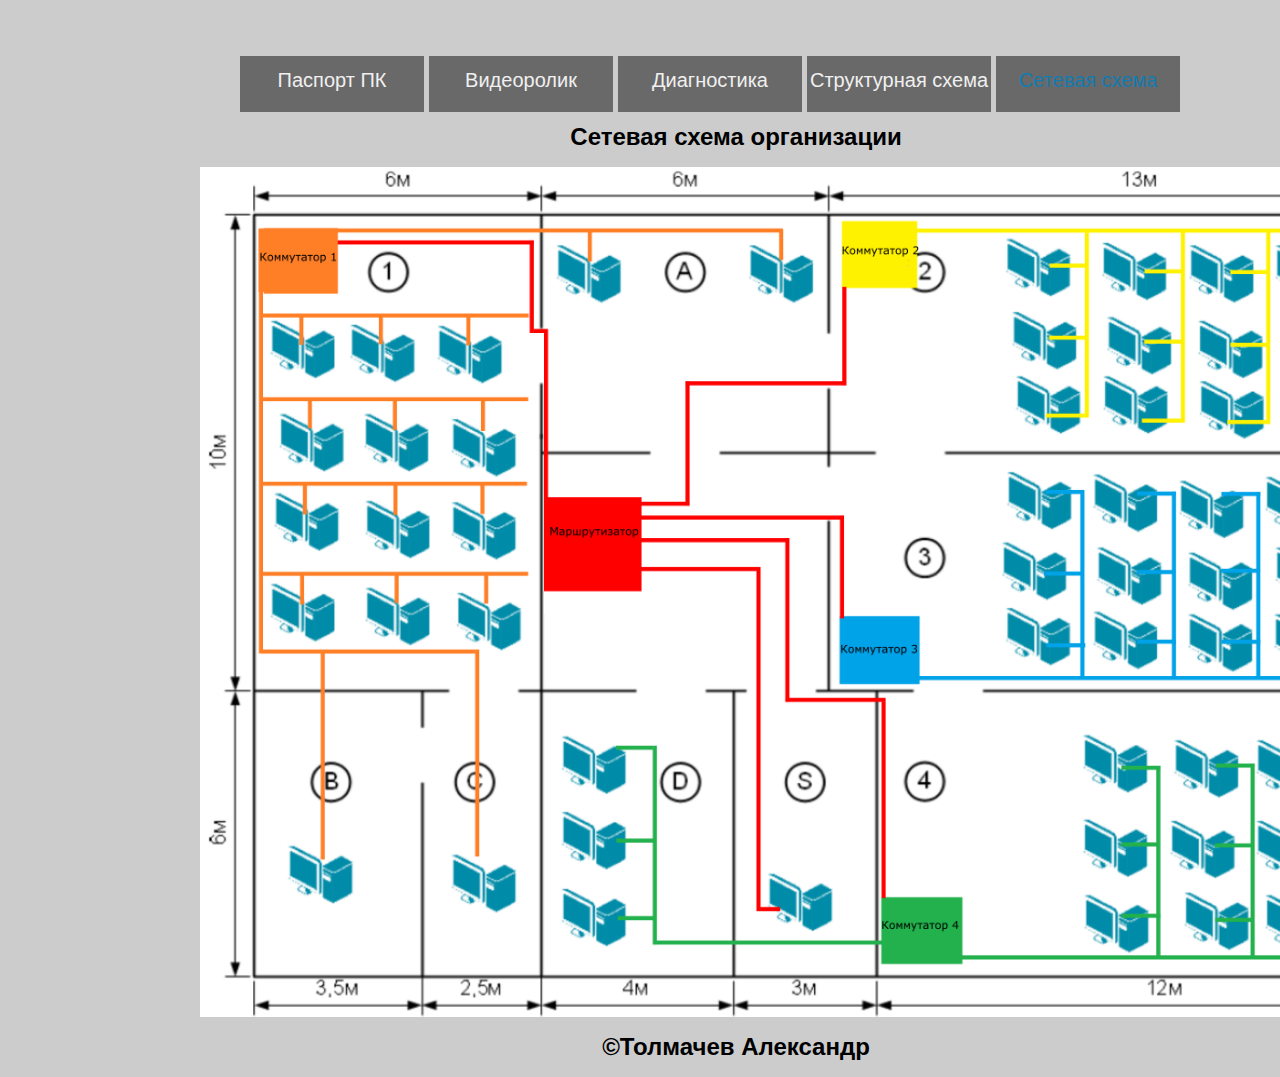
==== Setev/index.html @ aa28de6d "add" ====
<html>
<head lang="ru">
<meta charset="utf-8">
<link rel="stylesheet" type="text/css"  href="../style.css">
</head>
<body>
	<div class="vib">
	<div id="header">
		<div class="row-2">
			<ul>
				<li><a href="../ruk.pdf" target="_blank">Паспорт ПК</a></li>
				<li><a href="../Video/index.html">Видеоролик</a></li>
				<li><a href="../Diagnost/index.html">Диагностика неисправностей</a></li>
				<li><a href="../Structure/index.html" >Структурная схема организации</a></li>
				<li class="last"><a href="../Setev/index.html" class="active">Сетевая схема</a></li>
			</ul>
		</div>
	</div>
	</div>
	<div>
<h1>Сетевая схема организации</h1>
<center>
  <p><img src="set.png" align="center" width="1300px" height="850px" ></p>
	</center>
</div>
<h1>©Толмачев Александр</h1>
</body>
</html>
---- style.css ----
h1{
text-align:center;
font-family: sans-serif;
font-size: 24px;
}
h3{
color: #000;
font-family: sans-serif;
line-height: 1em;
font-size: 18px;
}
b{
  color: #fff;
  font-family: sans-serif;
  line-height: 1em;
  font-size: 18px;
  padding:20px;
  margin:20px;
}
body{
margin-left: 200;
margin-top:40;
background: #cccccc
}
 .table1{
display: flex;
border-collapse: collapse;
text-align:center;
font-size: 14px; // Размер шрифта
font-family: sans-serif; // Стиль шрифта
}
tr{
  background: #fff;
}
td{
box-shadow:inset 0px 0px 3px #000;
border: 1px solid grey;
padding: 10px 15px;
height: 25px;
font-size: 14px; // Размер шрифта
font-family: sans-serif; // Стиль шрифта
}
 .vvod{
width: 200px;
background: #e0e0e0;
padding: 5px;
border: solid 1px black;
float: left;
position: relative;
top: 40px;
left: -100px;
}
input[type="text"]{
width: 100%;
height: 30px;
border: 0px solid #cccccc; //цвет рамки
border-radius: 3px; //закругление углов (общее)
background: #ffffff ; // желательно прописывать, так как в Chrome при сохранных данных оно может быть желтым
color: #cccccc; //цвет шрифта в обычном состоянии
font-size: 14px; // Размер шрифта
font-family: sans-serif; // Стиль шрифта
}
input[type="text"]:hover{
color: #000000;
border: 1px solid #000000
}
input[type="text"]:focus{
color: #000000;
border: 2px solid #000000
box-shadow: 0 0 1px 3px rgba(59, 153, 252, .7);
box-shadow: 0 0 0 3px -moz-mac-focusring;
color: #222;
outline: none;
}
input[type=submit]{
width: 100px;
background-color:#696969;
text-align:center;
border-radius:5px;
font-size:14px;
margin: 10 100 10 100;
font-family: sans-serif;
}
 .button1{
background-color: #6C7ABB;
border: solid 1px;
margin-left:15;
width: 50px;
color: Black;
padding: 12px 32px;
text-align: center;
text-decoration: none;
display: inline-block;
font-size: 16px;
}
.select-css {
display: block;
font-size: 16px;
font-family: sans-serif;
font-weight: 700;
color: #444;
line-height: 1.3;
padding: .6em 1.4em .5em .8em; width: 100%;
max-width: 100%;
box-sizing: border-box;
margin: 0;
border: 1px solid #aaa;
 box-shadow: 0 1px 0 1px rgba(0,0,0,.04);
border-radius: .5em;
 -moz-appearance: none;
 -webkit-appearance: none;
 appearance: none;
 background-color: #fff;
background-image: url('data:image/svg+xml;charset=US-ASCII,%3Csvg%20xmlns%3D%22http%3A%2F%2Fwww.w3.org%2F2000%2Fsvg%22%20width%3D%22292.4%22%20height%3D%22292.4%22%3E%3Cpath%20fill%3D%22%23007CB2%22%20d%3D%22M287%2069.4a17.6%2017.6%200%200%200-13-5.4H18.4c-5%200-9.3%201.8-12.9%205.4A17.6%2017.6%200%200%200%200%2082.2c0%205%201.8%209.3%205.4%2012.9l128%20127.9c3.6%203.6%207.8%205.4%2012.8%205.4s9.2-1.8%2012.8-5.4L287%2095c3.5-3.5%205.4-7.8%205.4-12.8%200-5-1.9-9.2-5.5-12.8z%22%2F%3E%3C%2Fsvg%3E'), linear-gradient(to bottom, #ffffff 0%,#e5e5e5 100%);
background-repeat: no-repeat, repeat;
background-position: right .7em top 50%, 0 0;
background-size: .65em auto, 100%;
}
 .select-css::-ms-expand { display: none; }
 .select-css:hover { border-color: #000000; }
 .select-css:focus { border-color: #000000;
 box-shadow: 0 0 1px 3px rgba(59, 153, 252, .7);
 box-shadow: 0 0 0 3px -moz-mac-focusring;
color: #222;
 outline: none;
}
 .select-css option { font-weight:normal; }
 *[dir="rtl"] .select-css, :root:lang(ar) .select-css, :root:lang(iw) .select-css {
background-position: left .7em top 50%, 0 0;
padding: .6em .8em .5em 1.4em;
}
.vib{
  display: flex;
  flex-direction: row;
}
.vvod1{
width: 200px;
background: #e0e0e0;
padding: 5px;
border: solid 1px black;
float: left;
position: relative;
top: 300px;
left: -312px;
}
#header .row-1 {height:112px;width:100%;overflow:hidden}
#header .row-1 .fleft {font-size:40px;line-height:1.2em;padding:26px 0 0 47px}
#header .row-1 .fleft a {text-decoration:none}
#header .row-1 ul {padding:49px 60px 0 0;float:right}
#header .row-1 ul li {float:left;padding-left:54px}
#header .row-2 {height:51px}
#header .row-2 ul {width:100%;overflow:hidden;list-style-type:none;}
#header .row-2 ul li {float:left;font-size:20px;line-height:2.4em;margin-right:5px;background-color:#696969}
#header .row-2 ul li.last {margin-right:0}
#header .row-2 ul li a {text-decoration:none;font-family: sans-serif;color:#f0f0f0;width:184px;height:56px;float:left;background-image:url(images/nav-bg.gif);background-repeat:no-repeat;background-position:0 0;text-align:center}
#header .row-2 ul li a:hover, #header .row-2 ul li a.active {color:#127BB0;background-image:url(images/nav-act.gif)}
#content .content {padding:30px 0 39px 50px}
.ic, .ic a {border:0;float:right;background:#f00;color:#f00;width:50%;line-height:10px;font-size:10px;margin:-50% 0 0 0;overflow:hidden;padding:0}
.podpis{
width: 200px;
padding: 5px;
float: left;
position: relative;
left: 100px;
}
.vib1{
  display: flex;
  flex-direction: column;
}
img{
color: #000;
font-family: sans-serif;
line-height: 1em;
font-size: 18px;

}
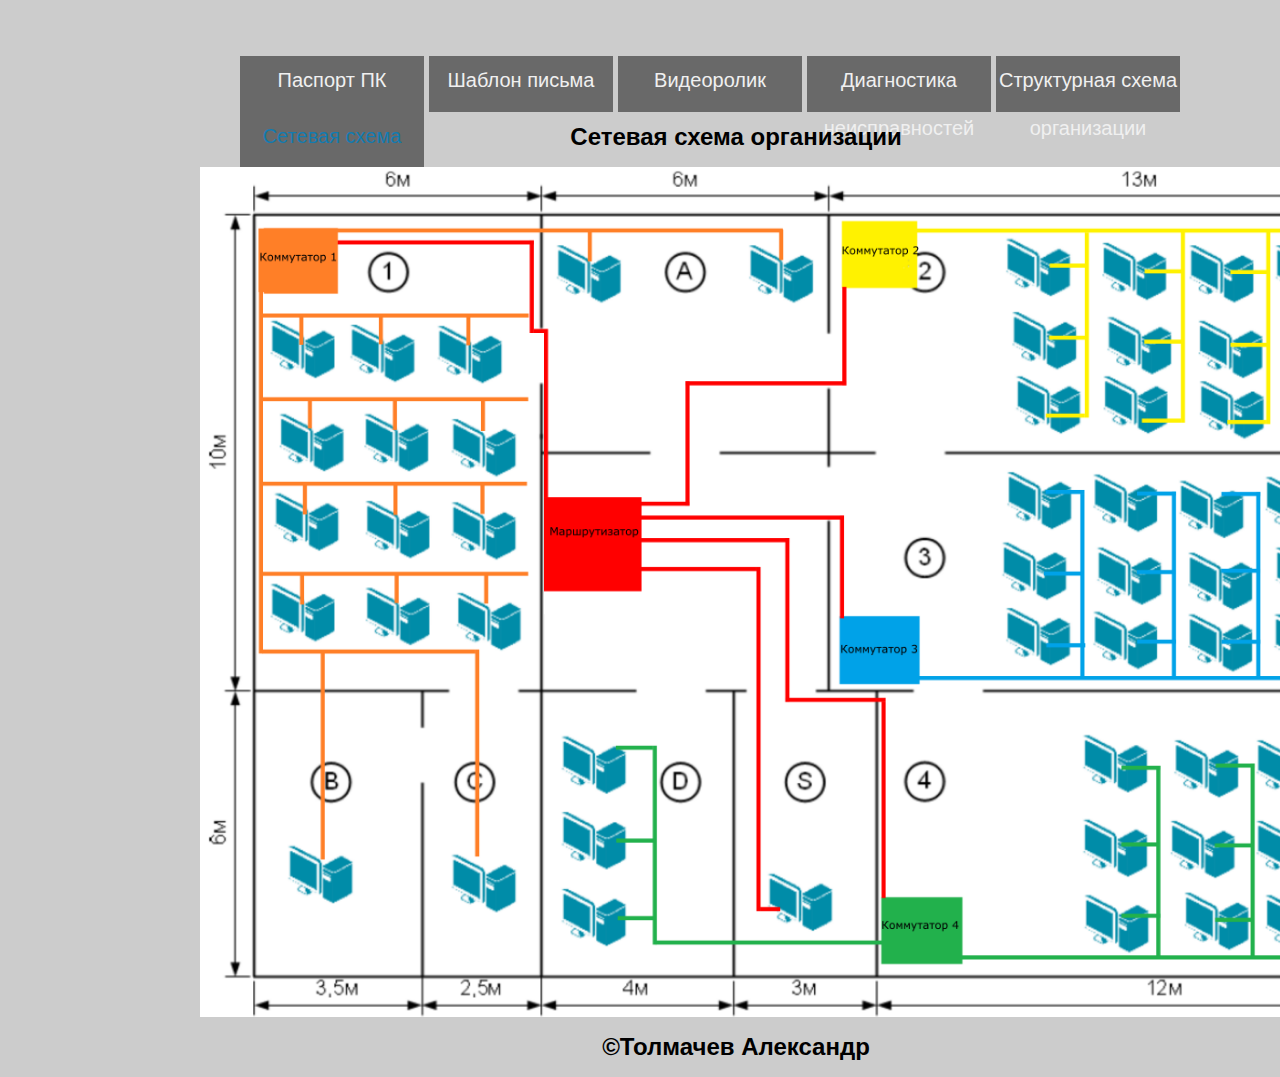
==== commit f48944dd: "2" ====
--- a/Setev/index.html
+++ b/Setev/index.html
@@ -9,6 +9,7 @@
 		<div class="row-2">
 			<ul>
 				<li><a href="../ruk.pdf" target="_blank">Паспорт ПК</a></li>
+				<li><a href="../schablon.dotx" target="_blank">Шаблон письма</a></li>
 				<li><a href="../Video/index.html">Видеоролик</a></li>
 				<li><a href="../Diagnost/index.html">Диагностика неисправностей</a></li>
 				<li><a href="../Structure/index.html" >Структурная схема организации</a></li>
